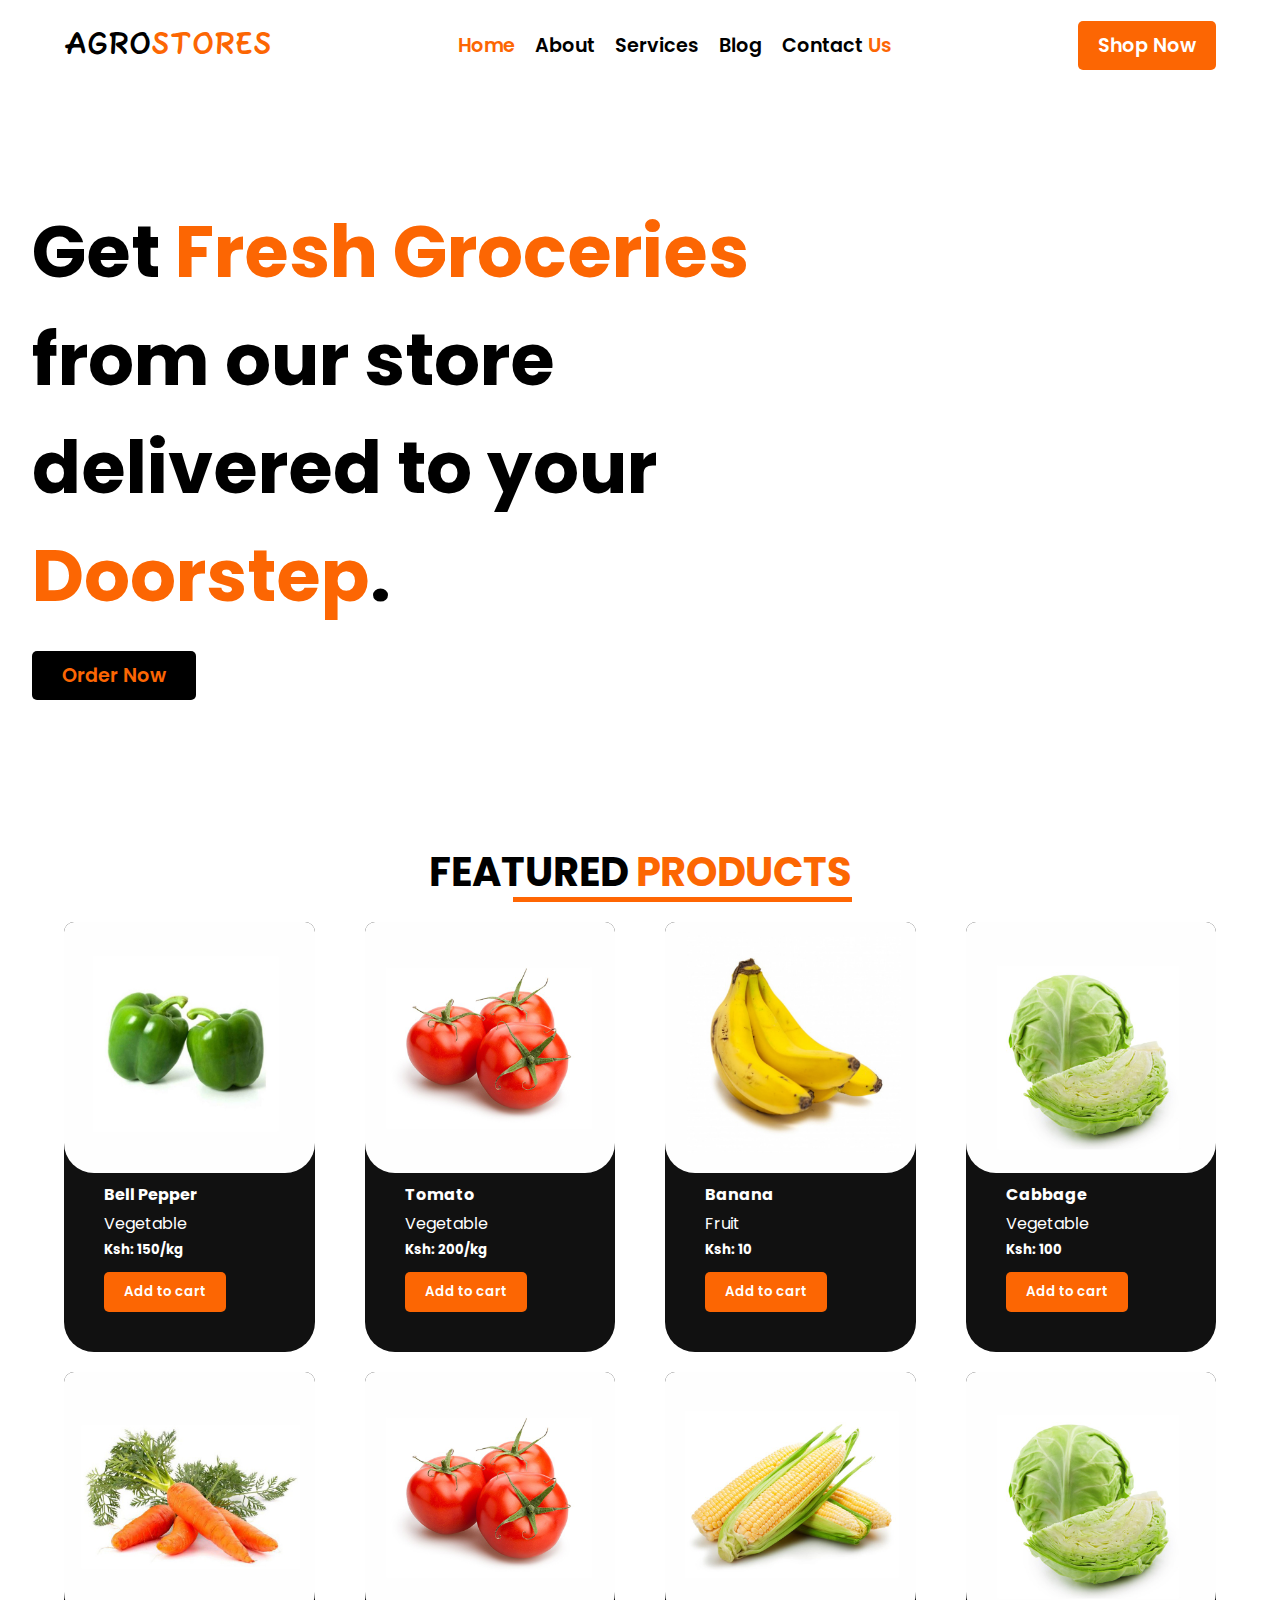
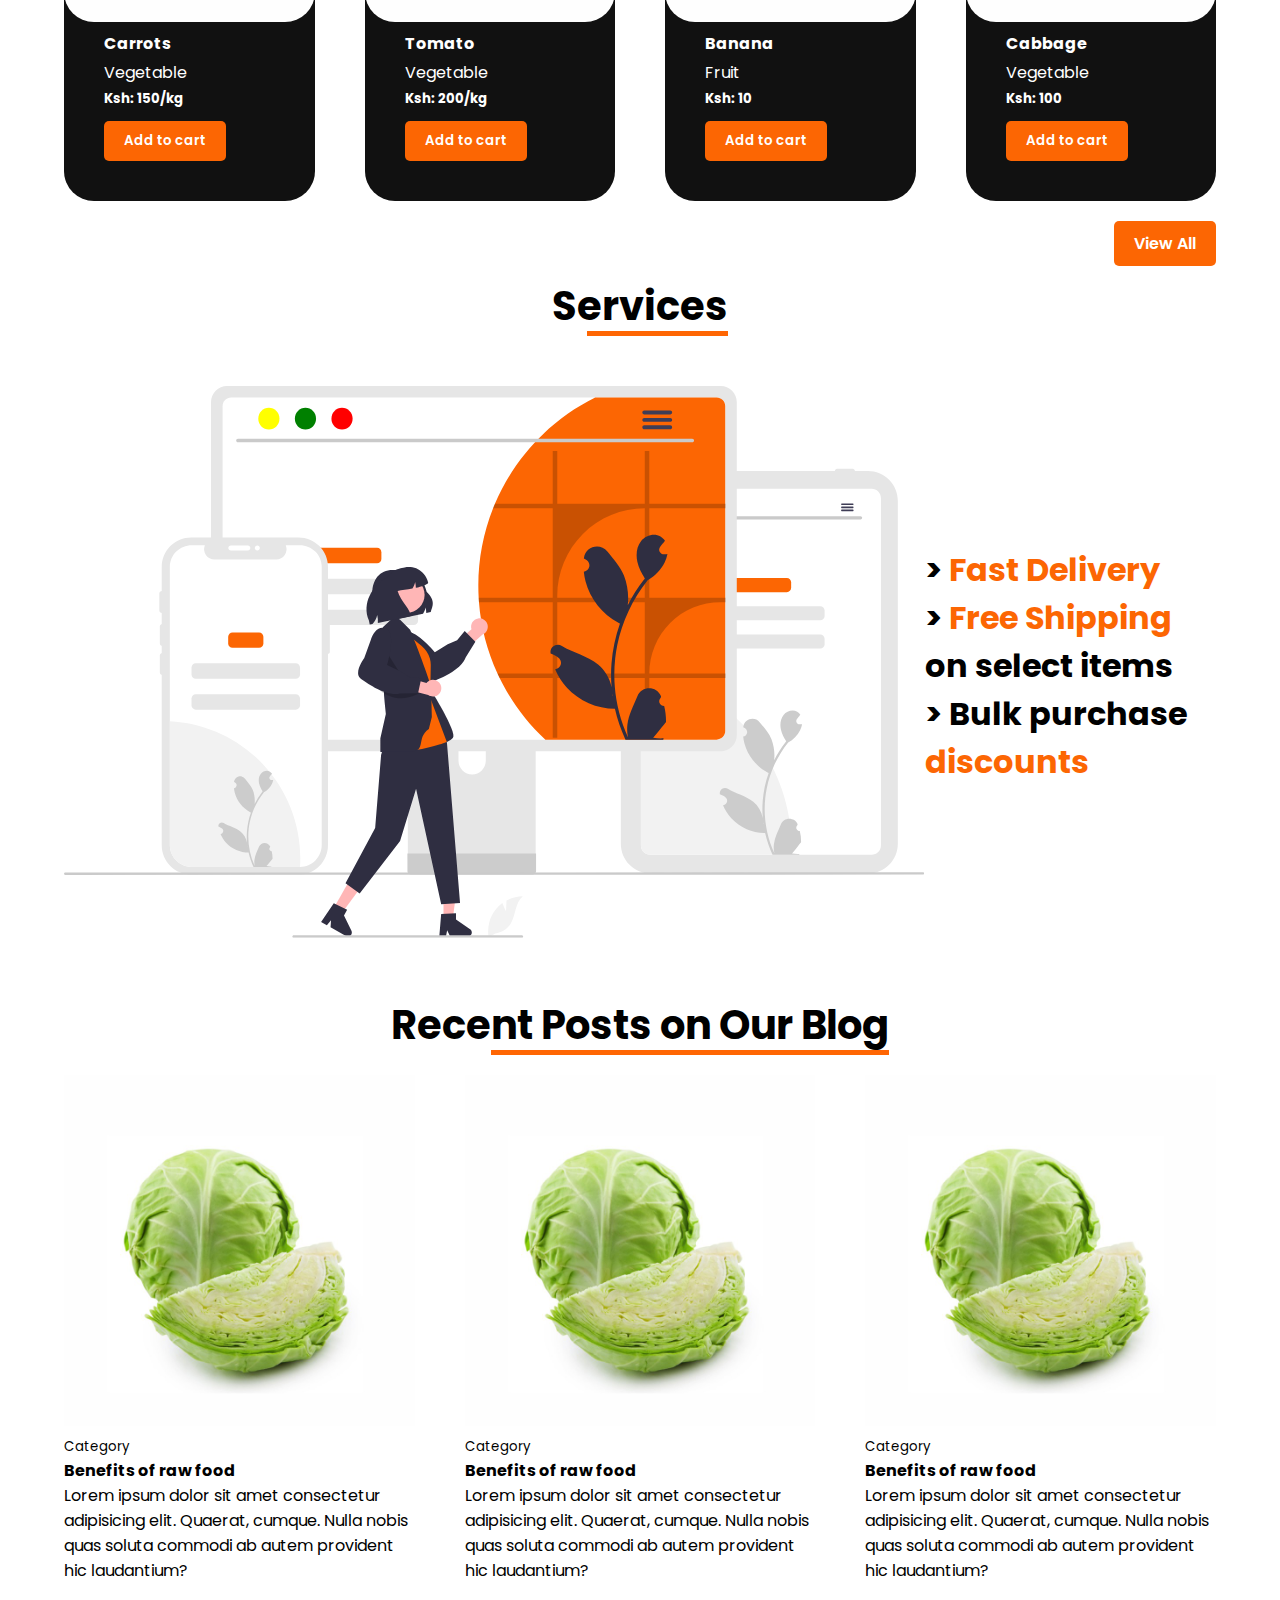
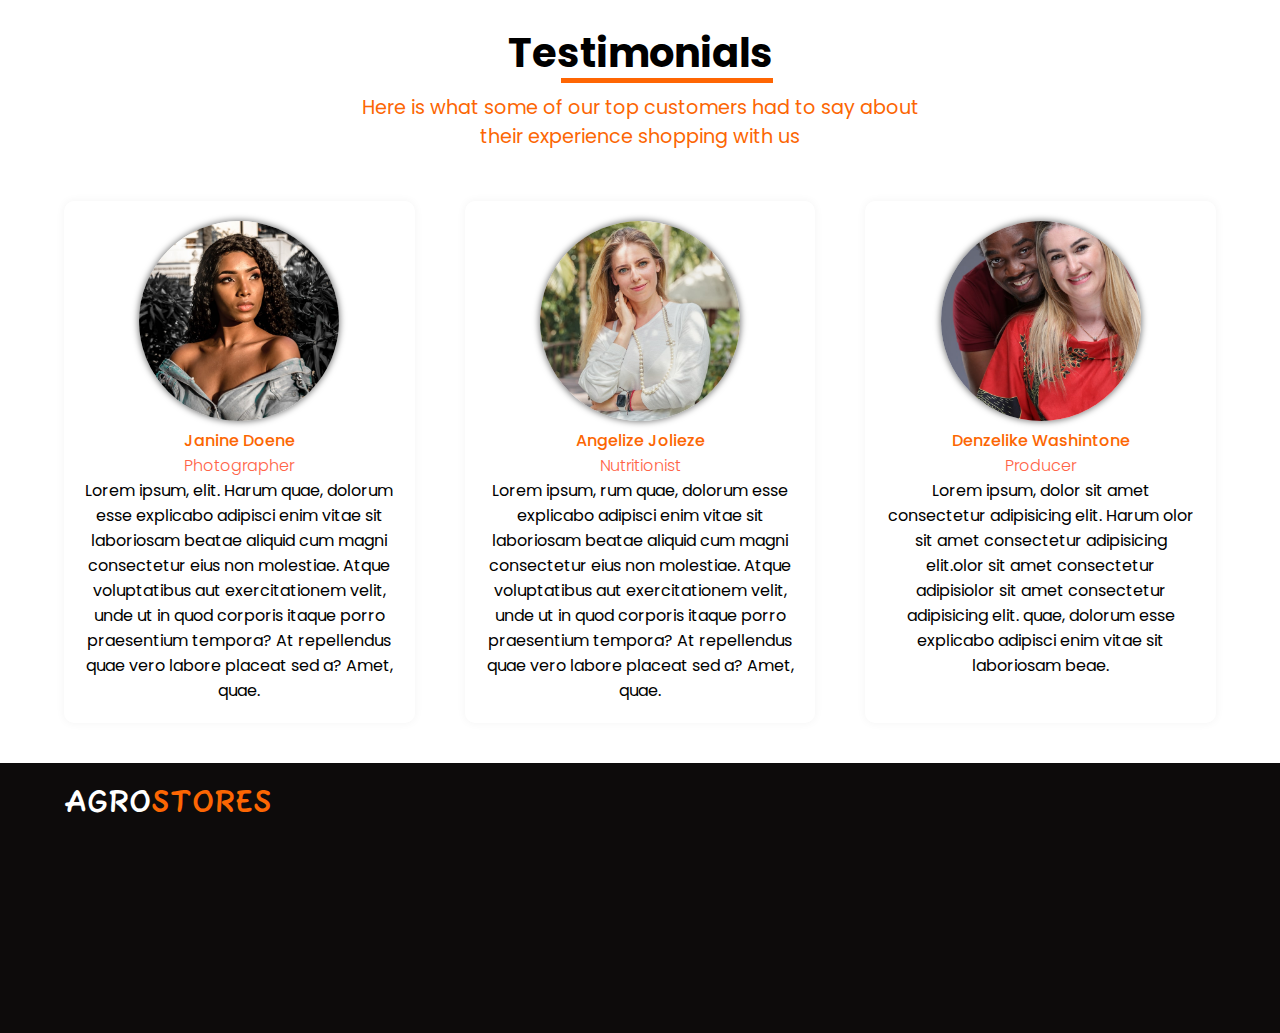
==== index.html @ e73c85a0 "error fix" ====
<!DOCTYPE html>
<html lang="en">
  <head>
    <meta charset="UTF-8" />
    <meta http-equiv="X-UA-Compatible" content="IE=edge" />
    <meta name="viewport" content="width=device-width, initial-scale=1.0" />
    <link rel="stylesheet" href="./pages/css/style.css">
    <link rel="preconnect" href="https://fonts.googleapis.com" />
    <link rel="preconnect" href="https://fonts.gstatic.com" crossorigin />
    <link rel="stylesheet" href="https://cdnjs.cloudflare.com/ajax/libs/font-awesome/6.1.1/css/all.min.css" integrity="sha512-KfkfwYDsLkIlwQp6LFnl8zNdLGxu9YAA1QvwINks4PhcElQSvqcyVLLD9aMhXd13uQjoXtEKNosOWaZqXgel0g==" crossorigin="anonymous" referrerpolicy="no-referrer" />
    <link href="https://fonts.googleapis.com/css2?family=Fuzzy+Bubbles:wght@700&family=Poppins:wght@400;500&display=swap" rel="stylesheet" />
    <title>AgroStores</title>
  </head>
  <body>
    <header>
      <nav>
        <h1 class="logo">AGRO<span class="primary">STORES</span></h1>
        <div class="links">
          <ul>
            <li><a href="./index.html" class="primary">Home</a></li>
            <li><a href="./pages/about.html">About</a></li>
            <li><a href="#services">Services</a></li>
            <li><a href="./blog.html">Blog</a></li>
            <li>
              <a href="./about.html#contact">Contact <span class="primary">Us</span></a>
            </li>
          </ul>
        </div>
        <a href="./product.html" class="btn">Shop Now</a>
      </nav>
    </header>
    <main>
      <div class="hero">
        <div class="tagline">
          <h2>Get <span class="primary">Fresh Groceries</span> from our store delivered to your <span class="primary">Doorstep</span>.</h2>
          <button>Order Now</button>
        </div>
      </div>
      <div class="featured">
        <h2>FEATURED <span class="primary">PRODUCTS</span></h2>
        <div class="cards">
          <div class="card">
            <img src="../Assets/images/bellppaper.jpg" alt="bell Pepper" />
            <h4>Bell Pepper</h4>
            <p>Vegetable</p>
            <h5>Ksh: 150/kg</h5>
            <button>Add to cart</button>
          </div>
          <div class="card">
            <img src="../Assets/images/tomato.jpg" alt="bell Pepper" />
            <h4>Tomato</h4>
            <p>Vegetable</p>
            <h5>Ksh: 200/kg</h5>
            <button>Add to cart</button>
          </div>
          <div class="card">
            <img src="../Assets/images/banana.jpg" alt="bell Pepper" />
            <h4>Banana</h4>
            <p>Fruit</p>
            <h5>Ksh: 10</h5>
            <button>Add to cart</button>
          </div>
          <div class="card">
            <img src="../Assets/images/cabbage.jpg" alt="bell Pepper" />
            <h4>Cabbage</h4>
            <p>Vegetable</p>
            <h5>Ksh: 100</h5>
            <button>Add to cart</button>
          </div>
        </div>
        <div class="cards">
          <div class="card">
            <img src="../Assets/images/carrots.jpg" alt="bell Pepper" />
            <h4>Carrots</h4>
            <p>Vegetable</p>
            <h5>Ksh: 150/kg</h5>
            <button>Add to cart</button>
          </div>
          <div class="card">
            <img src="../Assets/images/tomato.jpg" alt="bell Pepper" />
            <h4>Tomato</h4>
            <p>Vegetable</p>
            <h5>Ksh: 200/kg</h5>
            <button>Add to cart</button>
          </div>
          <div class="card">
            <img src="../Assets/images/maize.jpg" alt="bell Pepper" />
            <h4>Banana</h4>
            <p>Fruit</p>
            <h5>Ksh: 10</h5>
            <button>Add to cart</button>
          </div>
          <div class="card">
            <img src="../Assets/images/cabbage.jpg" alt="bell Pepper" />
            <h4>Cabbage</h4>
            <p>Vegetable</p>
            <h5>Ksh: 100</h5>
            <button>Add to cart</button>
          </div>
        </div>
        <div class="more">
          <a class="btn" href="./products.html">View All</a>
        </div>
      </div>
      <h2 id="services" class="ser">Services</h2>
      <div class="services">
        <div class="image">
          <img src="../Assets/images/undraw_web_devices_re_m8sc 1.svg" alt="" />
        </div>
        <div class="service">
          <h4>> <span class="primary">Fast Delivery</h4>
          <h4>> <span class="primary">Free Shipping</span> on select items</h4>
          <h4>> Bulk purchase <span class="primary">discounts</span></h4>
        </div>
      </div>
      <div class="blog-section">
        <H3 class="ser">Recent Posts on Our Blog</H3>
        <div class="blogs">
          <div class="post">
            <img src="../Assets/images/cabbage.jpg" alt="">
            <div class="details">
              <small>Category</small>
              <h4>Benefits of raw food</h4>
              <p>Lorem ipsum dolor sit amet consectetur adipisicing elit. Quaerat, cumque. Nulla nobis quas soluta commodi ab autem provident hic laudantium?</p>
            </div>
          </div>
          <div class="post">
            <img src="../Assets/images/cabbage.jpg" alt="">
            <div class="details">
              <small>Category</small>
              <h4>Benefits of raw food</h4>
              <p>Lorem ipsum dolor sit amet consectetur adipisicing elit. Quaerat, cumque. Nulla nobis quas soluta commodi ab autem provident hic laudantium?</p>
            </div>
          </div>
          <div class="post">
            <img src="../Assets/images/cabbage.jpg" alt="">
            <div class="details">
              <small>Category</small>
              <h4>Benefits of raw food</h4>
              <p>Lorem ipsum dolor sit amet consectetur adipisicing elit. Quaerat, cumque. Nulla nobis quas soluta commodi ab autem provident hic laudantium?</p>
            </div>
          </div>
        </div>
      </div>
      <div class="testimonials_">
        <h2 class="ser">Testimonials</h2>
        <p class="primary">Here is what some of our top customers had to say about <br> their experience shopping with us</p>
        <div class="testimonials">
          <div class="testimonial">
            <img src="../Assets/images/user1.jpg" alt="Janine Doene">
            <p class="name">Janine Doene</p>
            <p class="job">Photographer</p>
            <p class="info">Lorem ipsum,  elit. Harum quae, dolorum esse explicabo adipisci enim vitae sit laboriosam beatae aliquid cum magni consectetur eius non molestiae. Atque voluptatibus aut exercitationem velit, unde ut in quod corporis itaque porro praesentium tempora? At repellendus quae vero labore placeat sed a? Amet, quae.</p>
          </div>
          <div class="testimonial">
            <img src="../Assets/images/user2.jpg" alt="Janine Doene">
            <p class="name">Angelize Jolieze</p>
            <p class="job">Nutritionist</p>
            <p class="info">Lorem ipsum, rum quae, dolorum esse explicabo adipisci enim vitae sit laboriosam beatae aliquid cum magni consectetur eius non molestiae. Atque voluptatibus aut exercitationem velit, unde ut in quod corporis itaque porro praesentium tempora? At repellendus quae vero labore placeat sed a? Amet, quae.</p>
          </div>
          <div class="testimonial">
            <img src="../Assets/images/user3.jpg" alt="Janine Doene">
            <p class="name">Denzelike Washintone</p>
            <p class="job">Producer</p>
            <p class="info">Lorem ipsum, dolor sit amet consectetur adipisicing elit. Harum olor sit amet consectetur adipisicing elit.olor sit amet consectetur adipisiolor sit amet consectetur adipisicing elit. quae, dolorum esse explicabo adipisci enim vitae sit laboriosam beae.</p>
          </div>
        </div>
      </div>

    </main>

    <footer>
      <div class="footer">
        <h1 class="logo">AGRO<span class="primary">STORES</span></h1>
      </div>
    </footer>
    <script src="../Assets/js/index.js"></script>
  </body>
</html>
---- pages/css/style.css ----
*{
    padding: 0;
    margin: 0;
    box-sizing: border-box;
    font-family: 'Poppins', sans-serif;
}
.body{
    background: #f8f8f8;
    overflow-x:  hidden !important;
}
html{
    scroll-behavior: smooth;
}
/* header section and nav */
header{
    width: 100vw;
    height: 10vh;
    display: flex;
    /* box-shadow:; */
}
nav{
    width: 90vw;
    display: flex;
    align-items: center;
    justify-content: space-between;
    margin: 0 auto;
    font-size: 1.2rem;
}
.links ul{
    display: flex;
}
li{
    list-style: none;
    font-weight: 600;
    padding: 10px;
}
a{
    text-decoration: none;
    color: #000000;
}
.btn, button{
    padding: 10px 20px;
    border: none;
    text-decoration: none;
    background: #fc6603;
    border-radius: 5px;
    font-weight: 600;
    color: #fff;
    cursor: pointer;
}
.logo, .logo .primary{
    font-size: 2rem;
    font-family: 'Fuzzy Bubbles', cursive;
}
.primary{
    color: #fc6603;
}
footer{
    width: 100vw;
    background: #0d0b0b;
    color: #fff;
    height: 30vh;
    padding: 20px;
}
.footer{
    width: 90vw;
    margin: 0 auto;
    
}
.hero{
    height: 80vh;
    width: 100vw;
    display: flex;
    align-items: center;
    background: url("../images/home.jpg") no-repeat center center ;
}
.tagline{
    font-size: 3rem;
    width: 70%;
    padding-left: 2rem;
}
.tagline button{
    font-size: 1.2rem;
    background: #000000;
    padding: 10px 30px;
    color: #fc6603;
    font-weight: 600;
}
btn:hover, button:hover{
    box-shadow: 0px 0px 30px #fc6603;
}
.featured{
    width: 100vw;
    margin-top: 2rem;
}
.featured h2, .ser{
    margin: 0 auto;
    width: fit-content;
    font-size: 2.5rem;
    position: relative;
}
.featured h2::after, .ser::after{
    content: "";
    position: absolute;
    bottom: 0;
    right: 0;
    height: 2px;
    border-bottom: 5px solid #ff6603;
    width: 80%;
}
.cards{
    width: 90vw;
    display: flex;
    margin: 20px auto;
    justify-content: space-between;
}
.card{
    background: #111;
    padding-bottom: 20px;
    border-radius: 10px 10px 30px 30px;
    color: #fff;
}
.card:nth-child(2), .card:nth-child(3){
    margin: auto 50px;
}
.card:nth-child(2){
    margin-right: 25px;
}
.card:nth-child(3){
    margin-left: 25px;
}
.card p, .card h4, .card h5{
    padding: 2px 40px;

}
.card button{
    margin-left: 40px;
    margin-top: 10px;
    margin-bottom: 20px;
    background: #fc6603;
    letter-spacing: 1.1;
}
.cards img{
    width: 100%; 
    border-radius: 10px 10px 30px 30px;
    height: auto;
}

.more  {
    align-self: center;
    display: flex;
    align-items: center;
    justify-content: end;
    width: 90vw;
    margin: 10px auto;
}
.services {
    display: flex;
    width: 90vw;
    margin: 50px auto;
}
.service{
    align-self: center;
    font-size: 2rem;
}
.testimonials{
    display: flex;
    gap: 50px;
    width: 90vw;
    margin: 40px auto;
}
.testimonials img{
    width: 200px;
    height: 200px;
    box-shadow:  0px 0px 6px 1px rgba(0, 0, 0, 0.5);
    object-fit: cover;
    border-radius: 50%;
}
.testimonial{
    text-align: center;
    flex: 1;
    border-radius: 10px;
    background: #fff;
    padding: 20px;
    box-shadow: 0px 0px 10px 0px rgba(0, 0, 0, 0.05);
}
.testimonials_ .primary{
    text-align: center;
    padding: 10px;
    font-size: 1.2rem;
}
.name{
    color: #fc6603;
    font-weight: 500;
}
.job{
    color: tomato;
    font-weight: 300;
}
.blogs{
    display: flex;
    justify-content: space-between;
    width: 90vw;
    margin: 20px auto 40px;
    gap: 50px;
}
.blogs img{
    width: 100%;
    
}
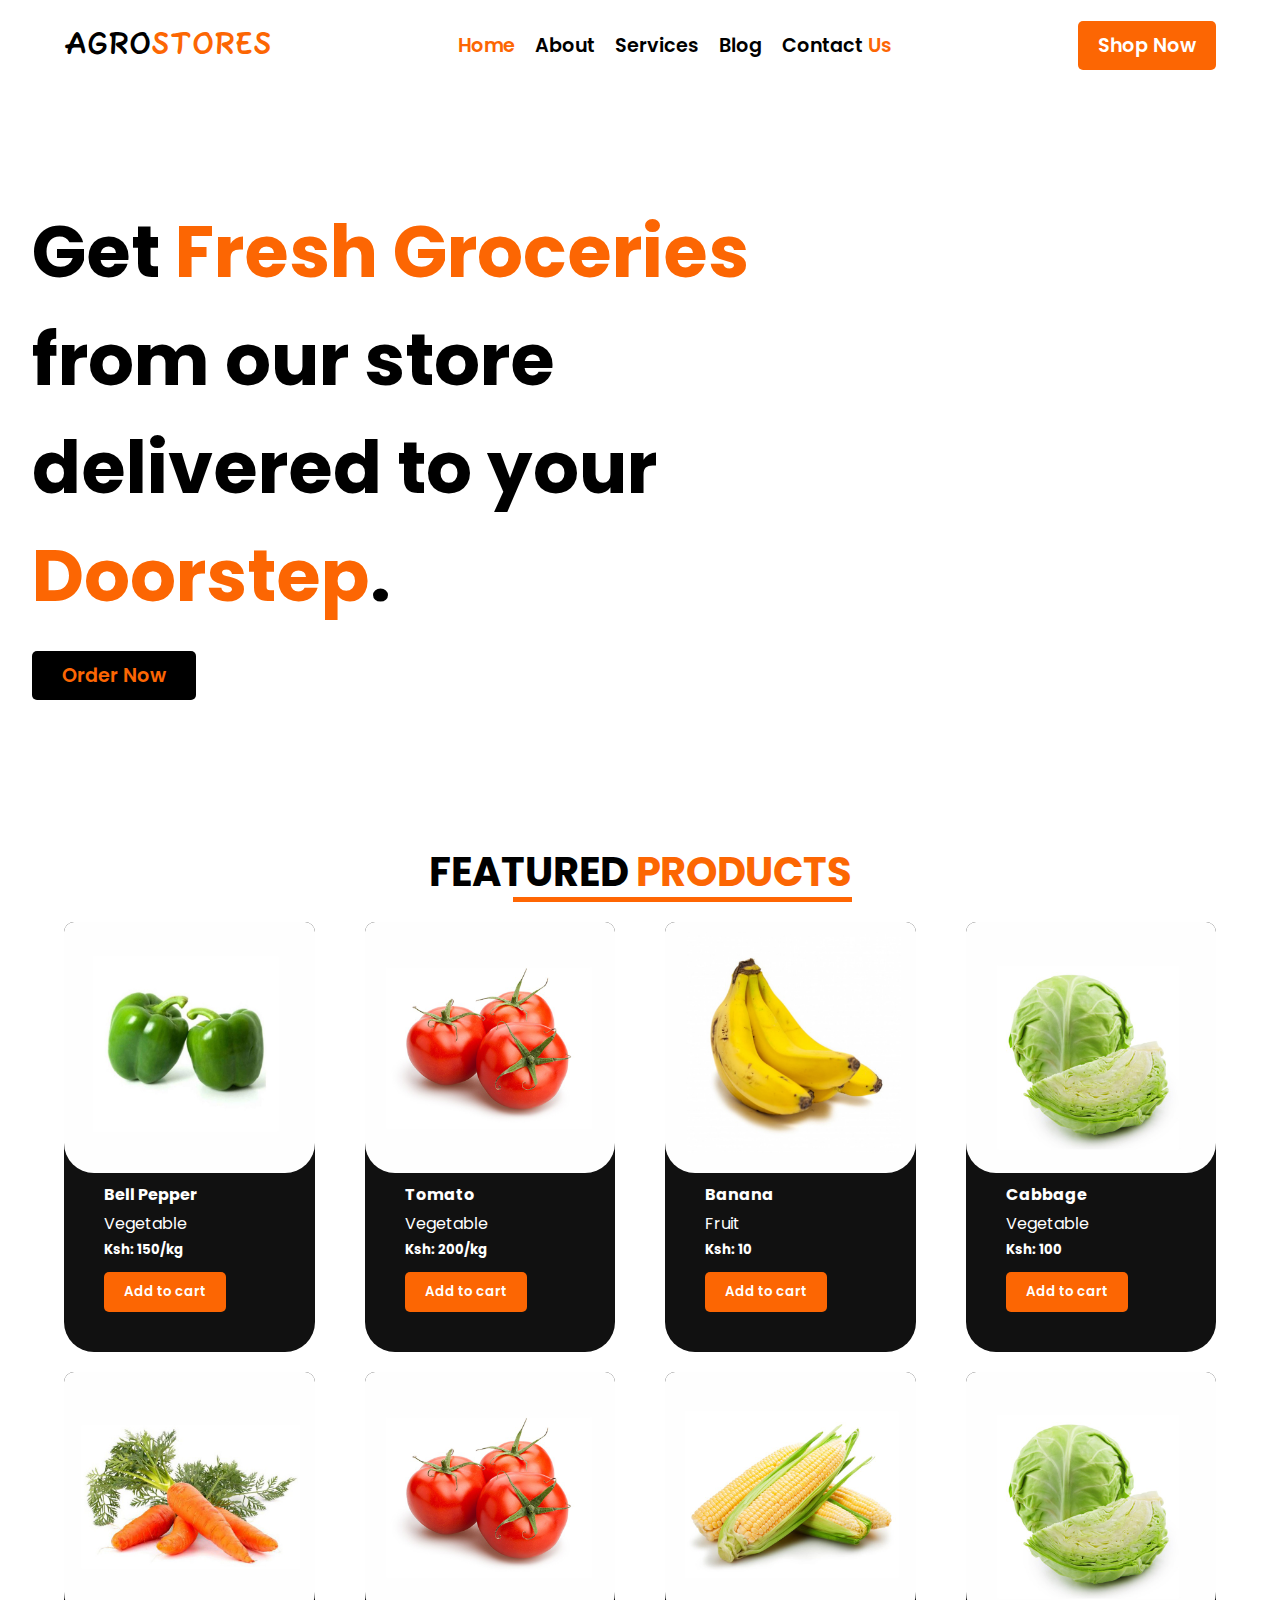
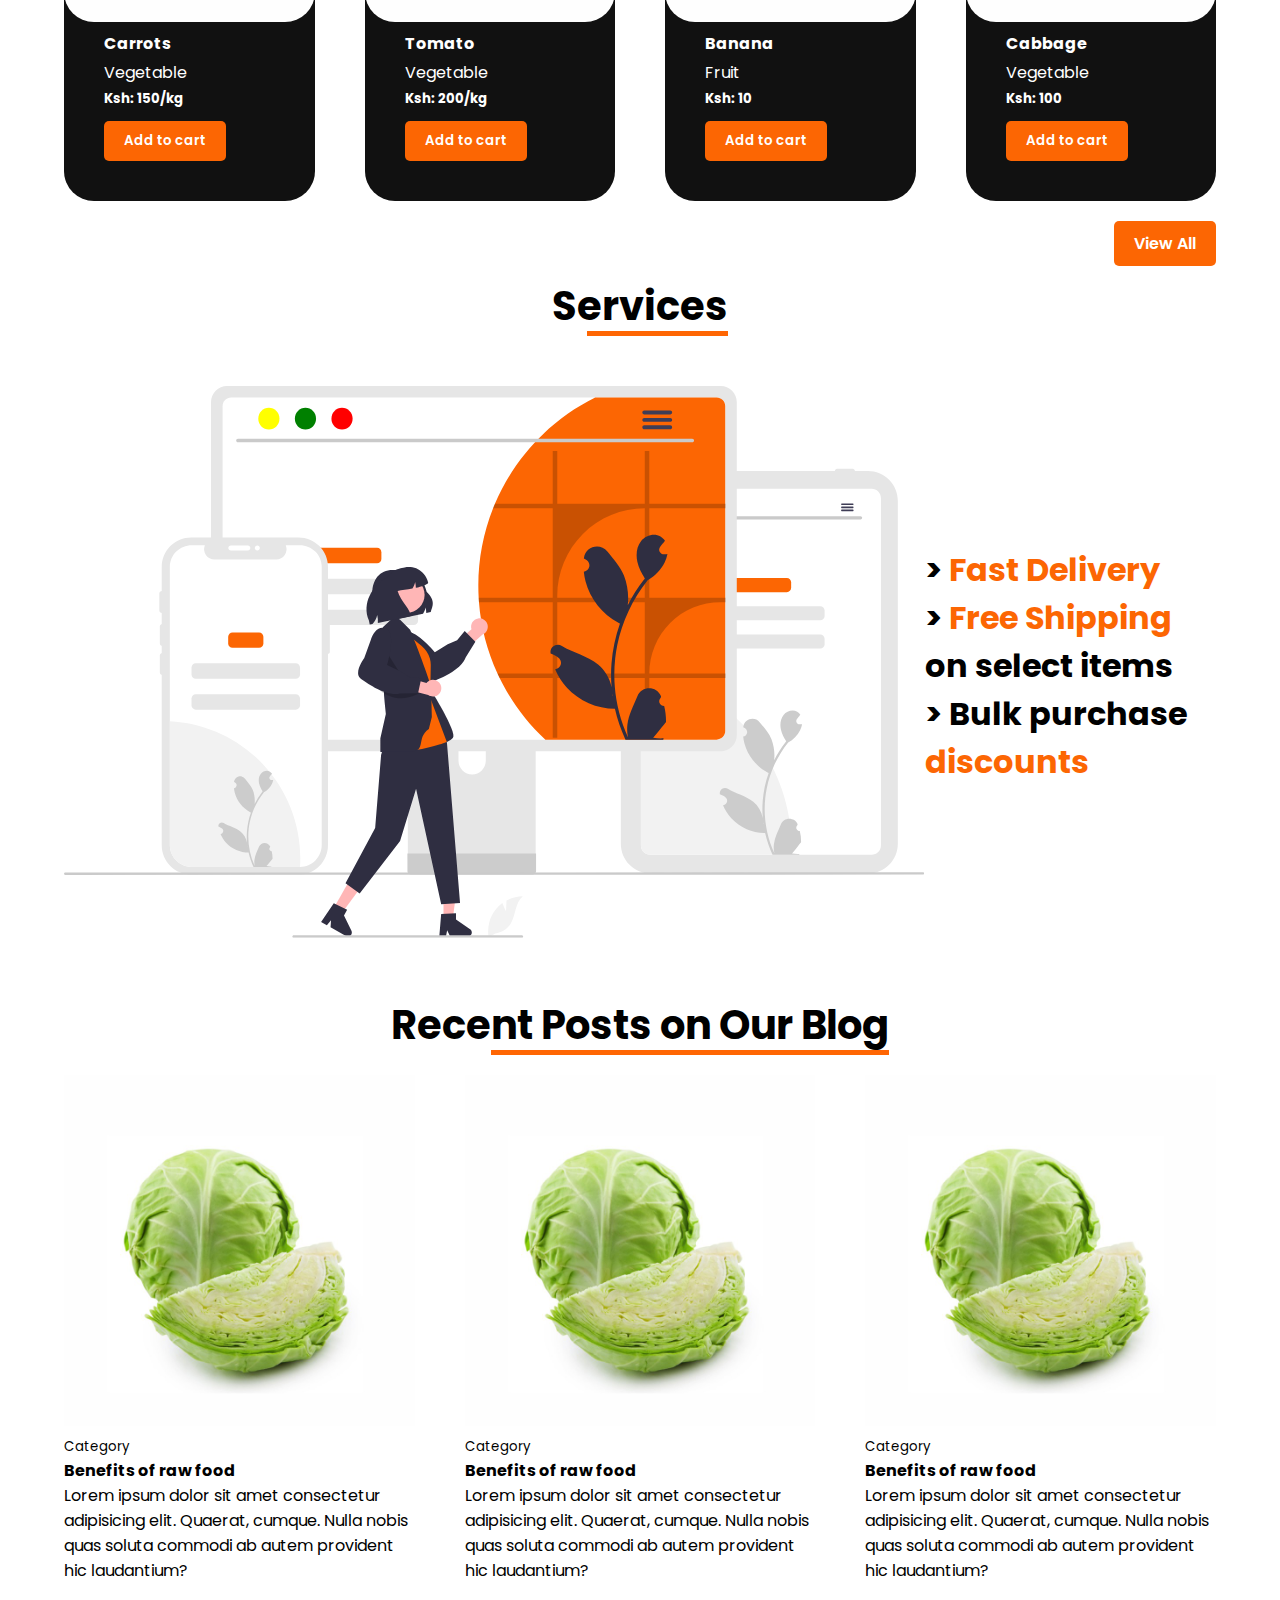
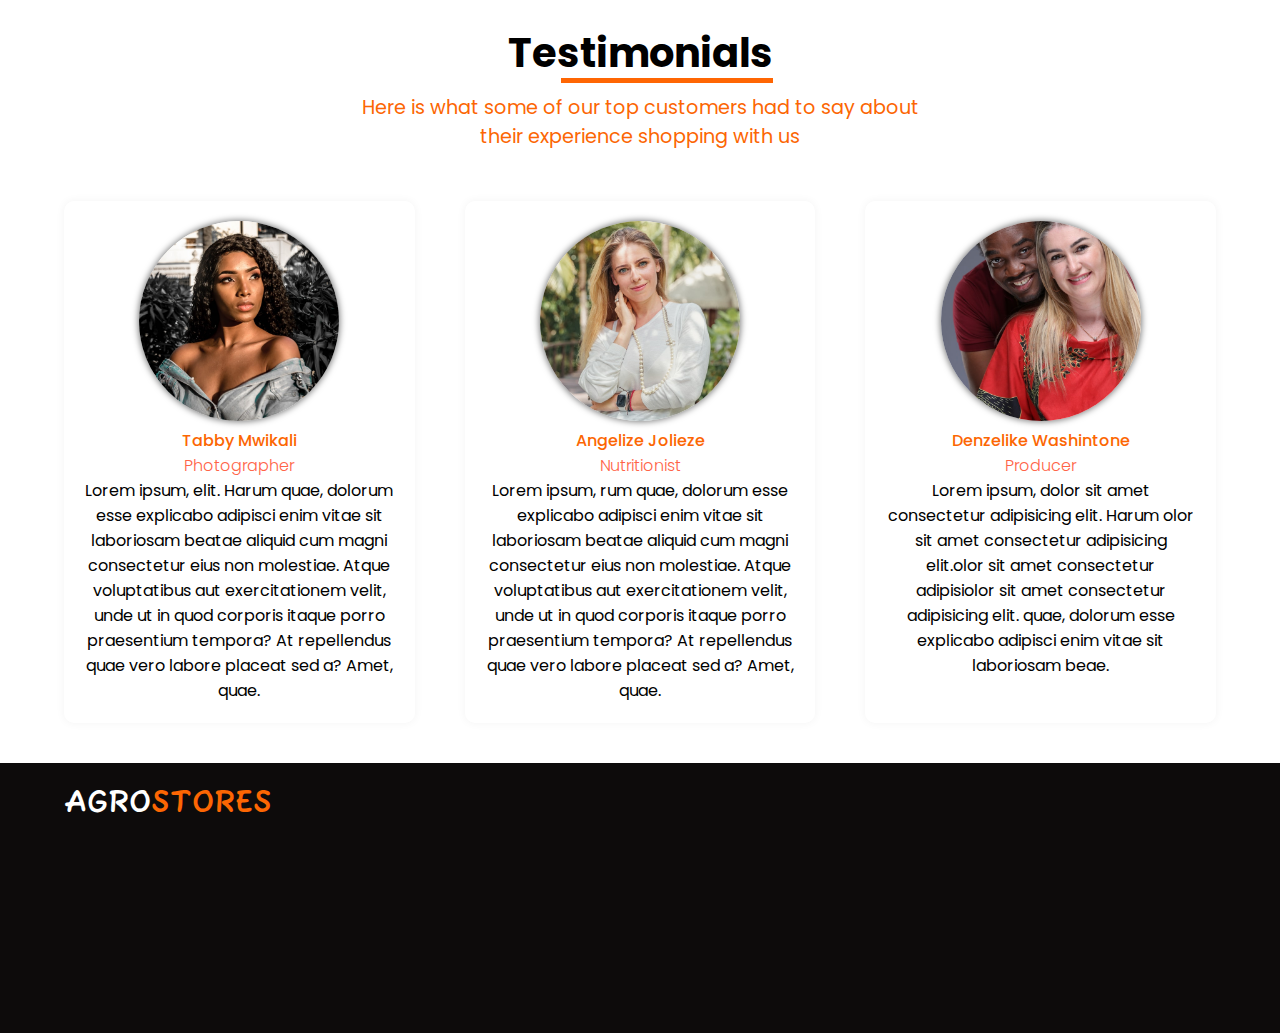
==== commit 2313c194: "error fix" ====
--- a/index.html
+++ b/index.html
@@ -147,8 +147,8 @@
         <p class="primary">Here is what some of our top customers had to say about <br> their experience shopping with us</p>
         <div class="testimonials">
           <div class="testimonial">
-            <img src="../Assets/images/user1.jpg" alt="Janine Doene">
-            <p class="name">Janine Doene</p>
+            <img src="../Assets/images/user1.jpg" alt="Tabby Mwikali">
+            <p class="name">Tabby Mwikali</p>
             <p class="job">Photographer</p>
             <p class="info">Lorem ipsum,  elit. Harum quae, dolorum esse explicabo adipisci enim vitae sit laboriosam beatae aliquid cum magni consectetur eius non molestiae. Atque voluptatibus aut exercitationem velit, unde ut in quod corporis itaque porro praesentium tempora? At repellendus quae vero labore placeat sed a? Amet, quae.</p>
           </div>
